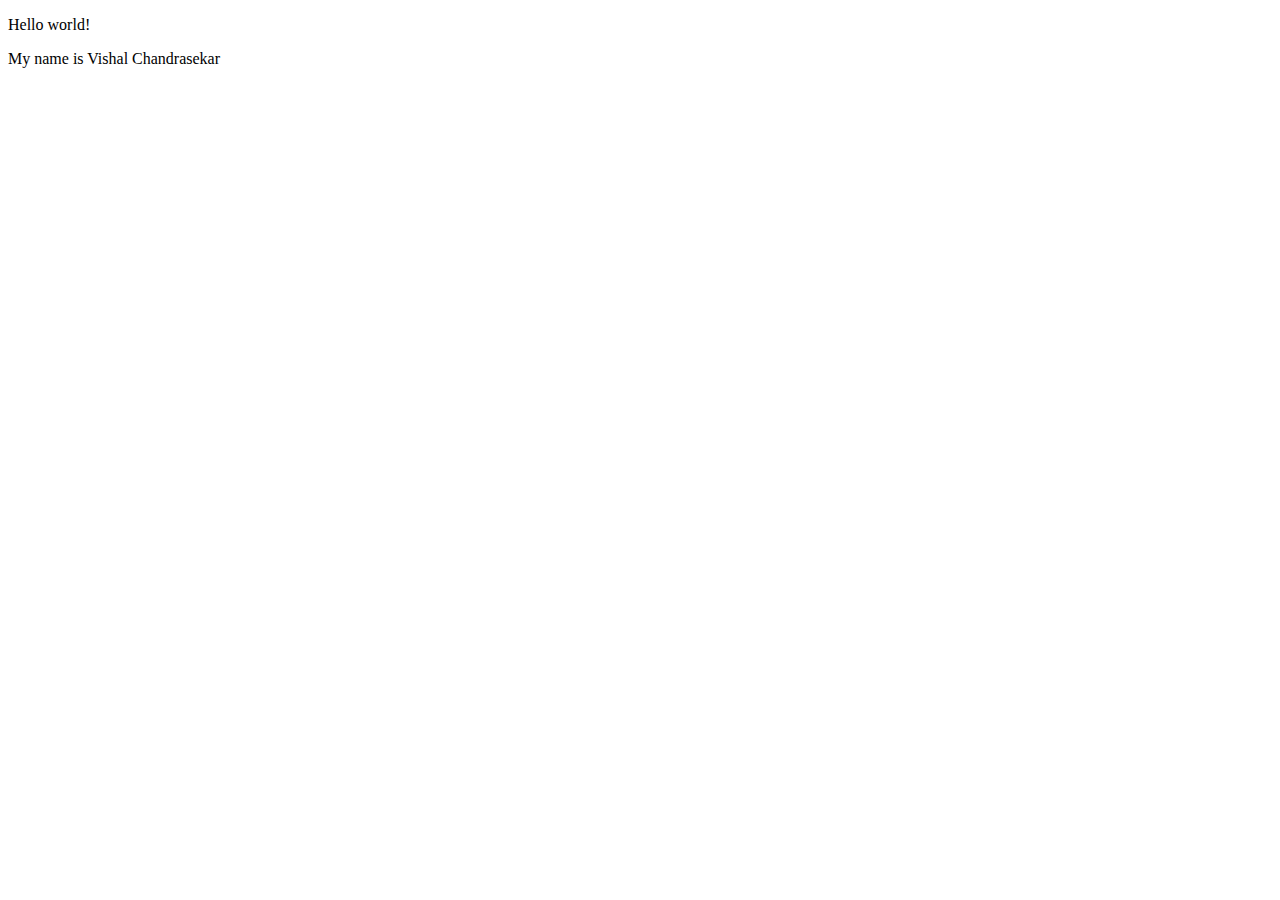
==== index.html @ f6190984 "Add files via upload" ====
<!DOCTYPE html>
<html lang="en">
<head>
    <meta charset="UTF-8">
    <title>Page Title</title>
    <meta name="viewport" content="width=device-width, initial-scale=1">
    <link rel="stylesheet" href="">
    <style>
    </style>
    <script src=""></script>
</head>
<body>
    <p> Hello world! </p>
    <p> My name is Vishal Chandrasekar </p>
</body>
</html>
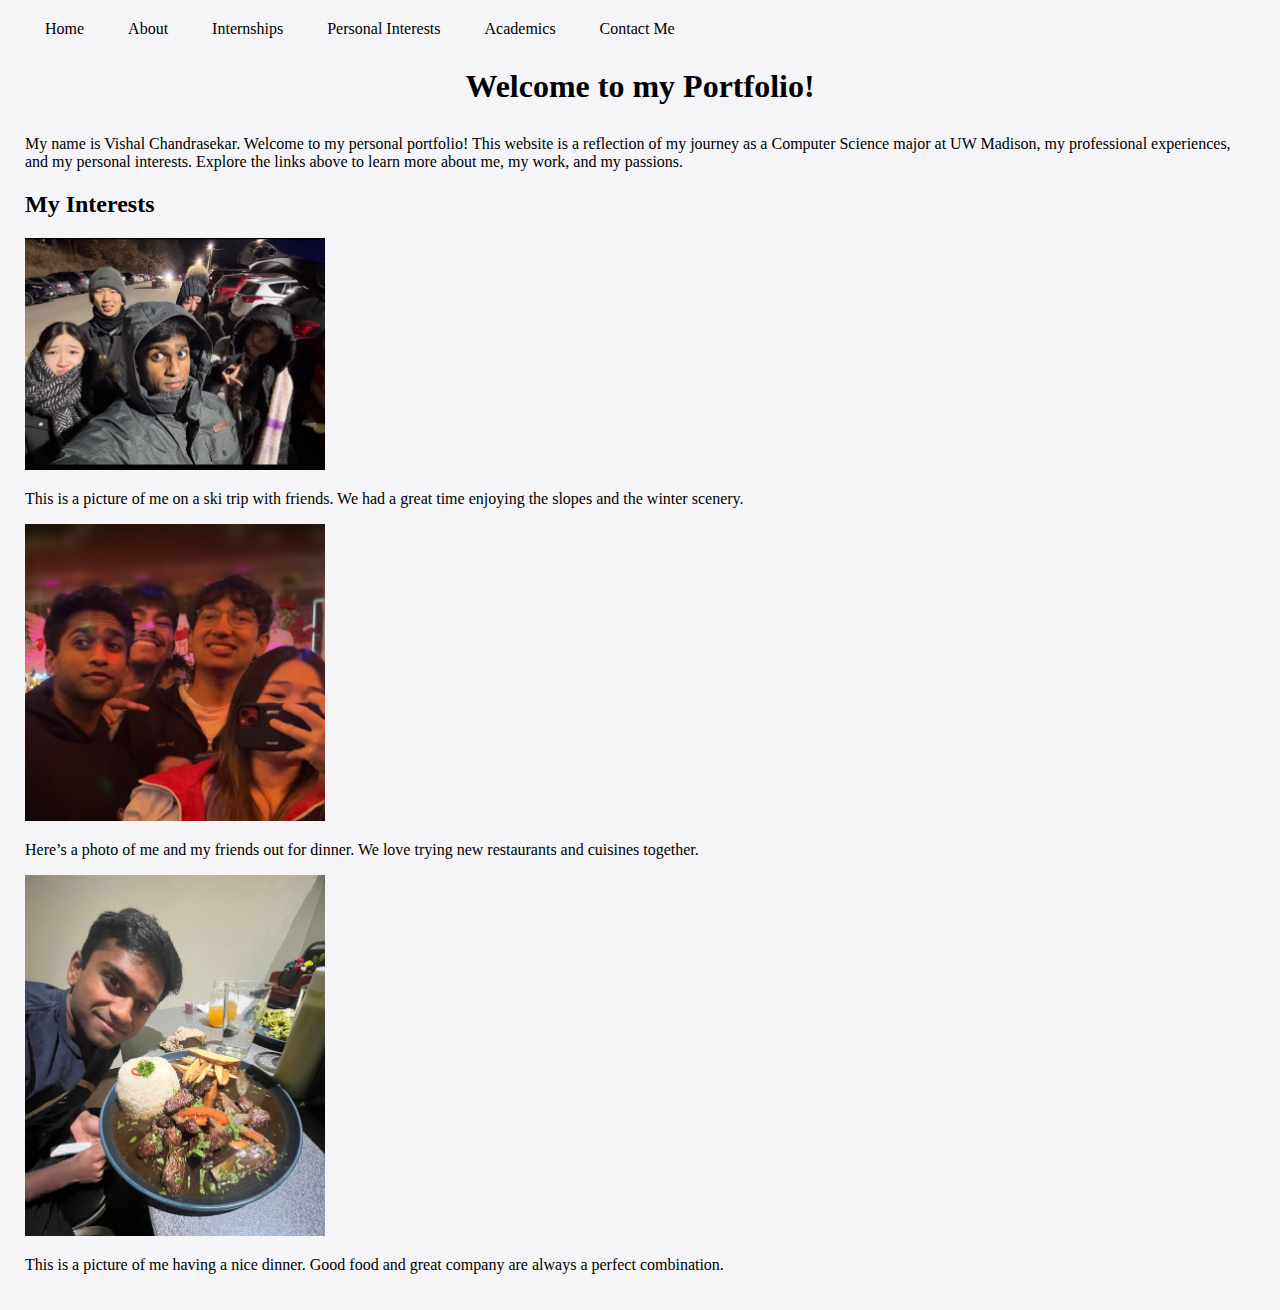
==== commit 02843899: "Final" ====
--- a/index.html
+++ b/index.html
@@ -2,15 +2,44 @@
 <html lang="en">
 <head>
     <meta charset="UTF-8">
-    <title>Page Title</title>
+    <title>Vishal Chandrasekar's Portfolio</title>
     <meta name="viewport" content="width=device-width, initial-scale=1">
-    <link rel="stylesheet" href="">
+    <link rel="stylesheet" href="styles.css">
     <style>
     </style>
-    <script src=""></script>
 </head>
 <body>
-    <p> Hello world! </p>
-    <p> My name is Vishal Chandrasekar </p>
+    <nav>
+        <a href="index.html">Home</a>
+        <a href="about.html">About</a>
+        <a href="internships.html">Internships</a>
+        <a href="interests.html">Personal Interests</a>
+        <a href="academics.html">Academics</a>
+        <a href="contact.html">Contact Me</a>
+    </nav>
+
+    <section>
+        <h1>Welcome to my Portfolio!</h1>
+        <p>My name is Vishal Chandrasekar. Welcome to my personal portfolio! This website is a reflection of my journey as a Computer Science major at UW Madison, my professional experiences, and my personal interests. Explore the links above to learn more about me, my work, and my passions.</p>
+    </section>
+
+    <section>
+        <h2>My Interests</h2>
+
+        <div>
+            <img src="IMG_0293.png" alt="Vishal on a ski trip with friends" width="300">
+            <p>This is a picture of me on a ski trip with friends. We had a great time enjoying the slopes and the winter scenery.</p>
+        </div>
+
+        <div>
+            <img src="IMG_0294.png" alt="Vishal and friends out for dinner" width="300">
+            <p>Here’s a photo of me and my friends out for dinner. We love trying new restaurants and cuisines together.</p>
+        </div>
+
+        <div>
+            <img src="IMG_0295.png" alt="Vishal having a nice dinner" width="300">
+            <p>This is a picture of me having a nice dinner. Good food and great company are always a perfect combination.</p>
+        </div>
+    </section>
 </body>
-</html>
+</html>--- a/styles.css
+++ b/styles.css
@@ -0,0 +1,35 @@
+body {
+    background-color: #f5f5f7;
+    font-family: 'Poppins', 'Georgia', serif;
+    color: black;
+    margin: 15px;
+    padding: 5px 10px;
+}
+
+nav a {
+    color: black;
+    text-decoration: none;
+    font-family: 'Poppins', 'Georgia', serif;
+    margin: 10px;
+    padding: 5px 10px;
+}
+
+nav a:hover {
+    color: blue;
+}
+
+h1 {
+    color: black;
+    text-align: center;
+    font-family: 'Poppins', 'Georgia', serif;
+    margin: 20px 0;
+    padding: 10px;
+}
+
+ul li {
+    color: black;
+    font-weight: bold;
+    font-family: 'Poppins', 'Georgia', serif;
+    margin: 10px 0;
+    padding: 5px;
+}
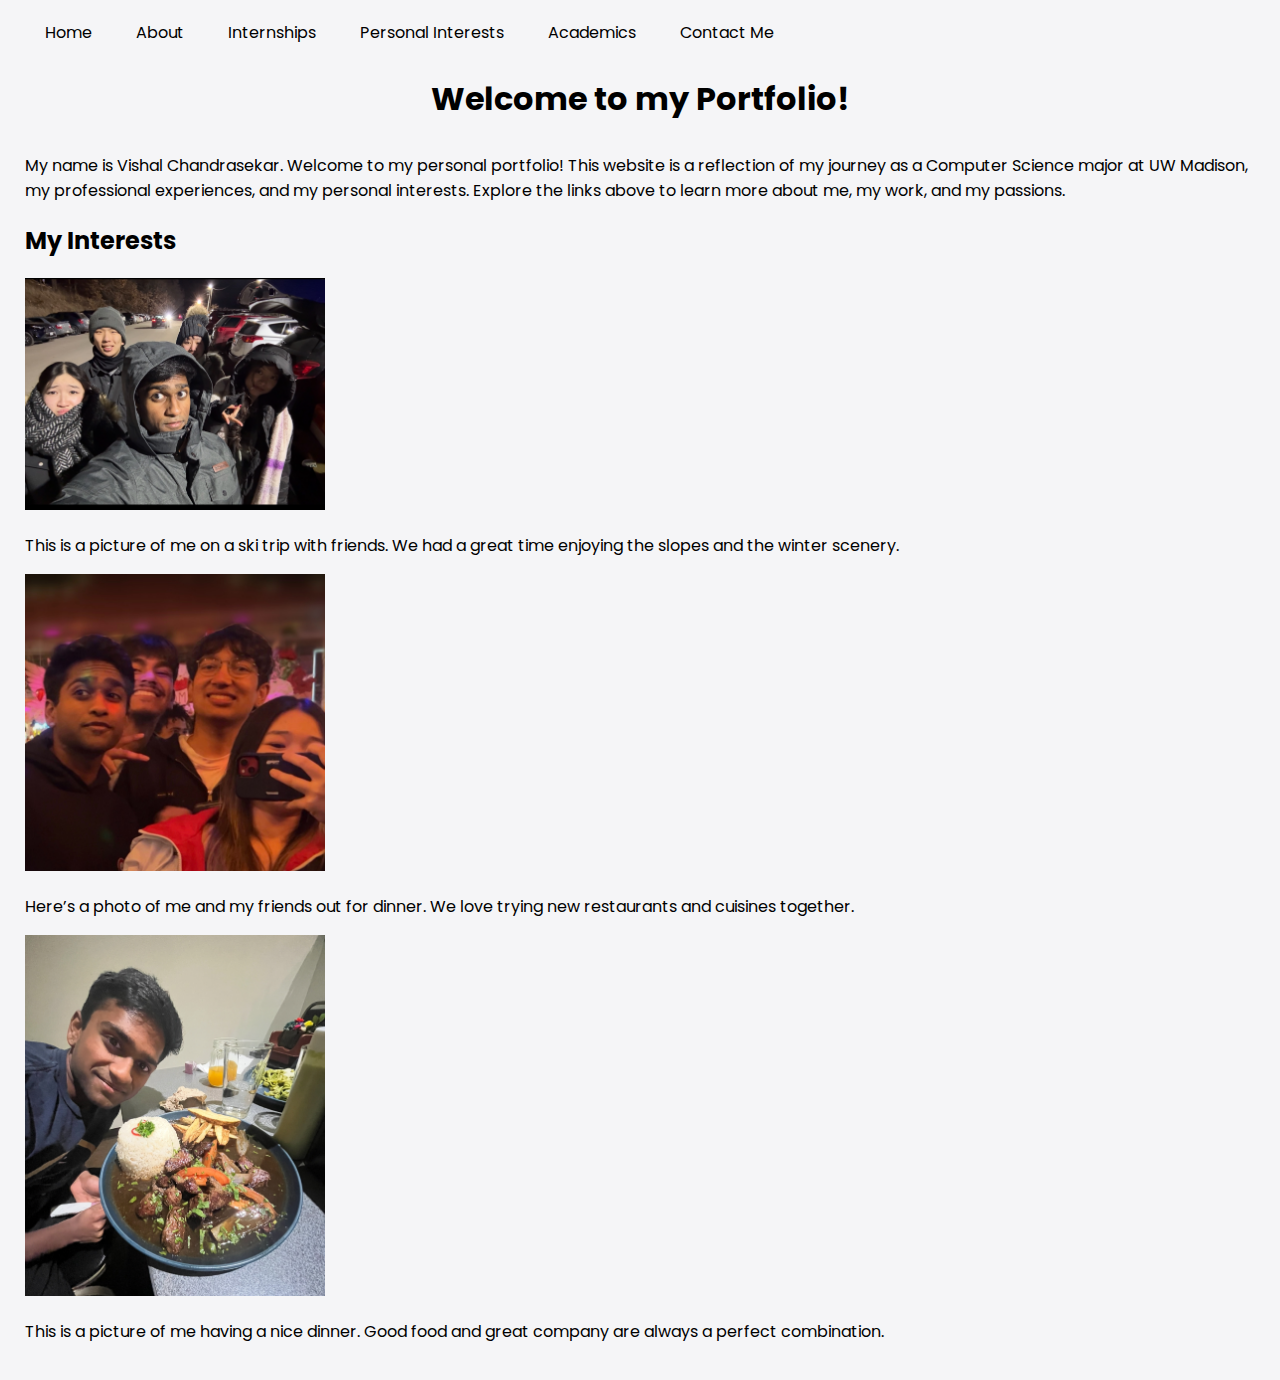
==== commit 0911e0d3: "fix font" ====
--- a/index.html
+++ b/index.html
@@ -4,6 +4,7 @@
     <meta charset="UTF-8">
     <title>Vishal Chandrasekar's Portfolio</title>
     <meta name="viewport" content="width=device-width, initial-scale=1">
+    <link href="https://fonts.googleapis.com/css2?family=Poppins:wght@300;400;500;600&display=swap" rel="stylesheet">
     <link rel="stylesheet" href="styles.css">
     <style>
     </style>
